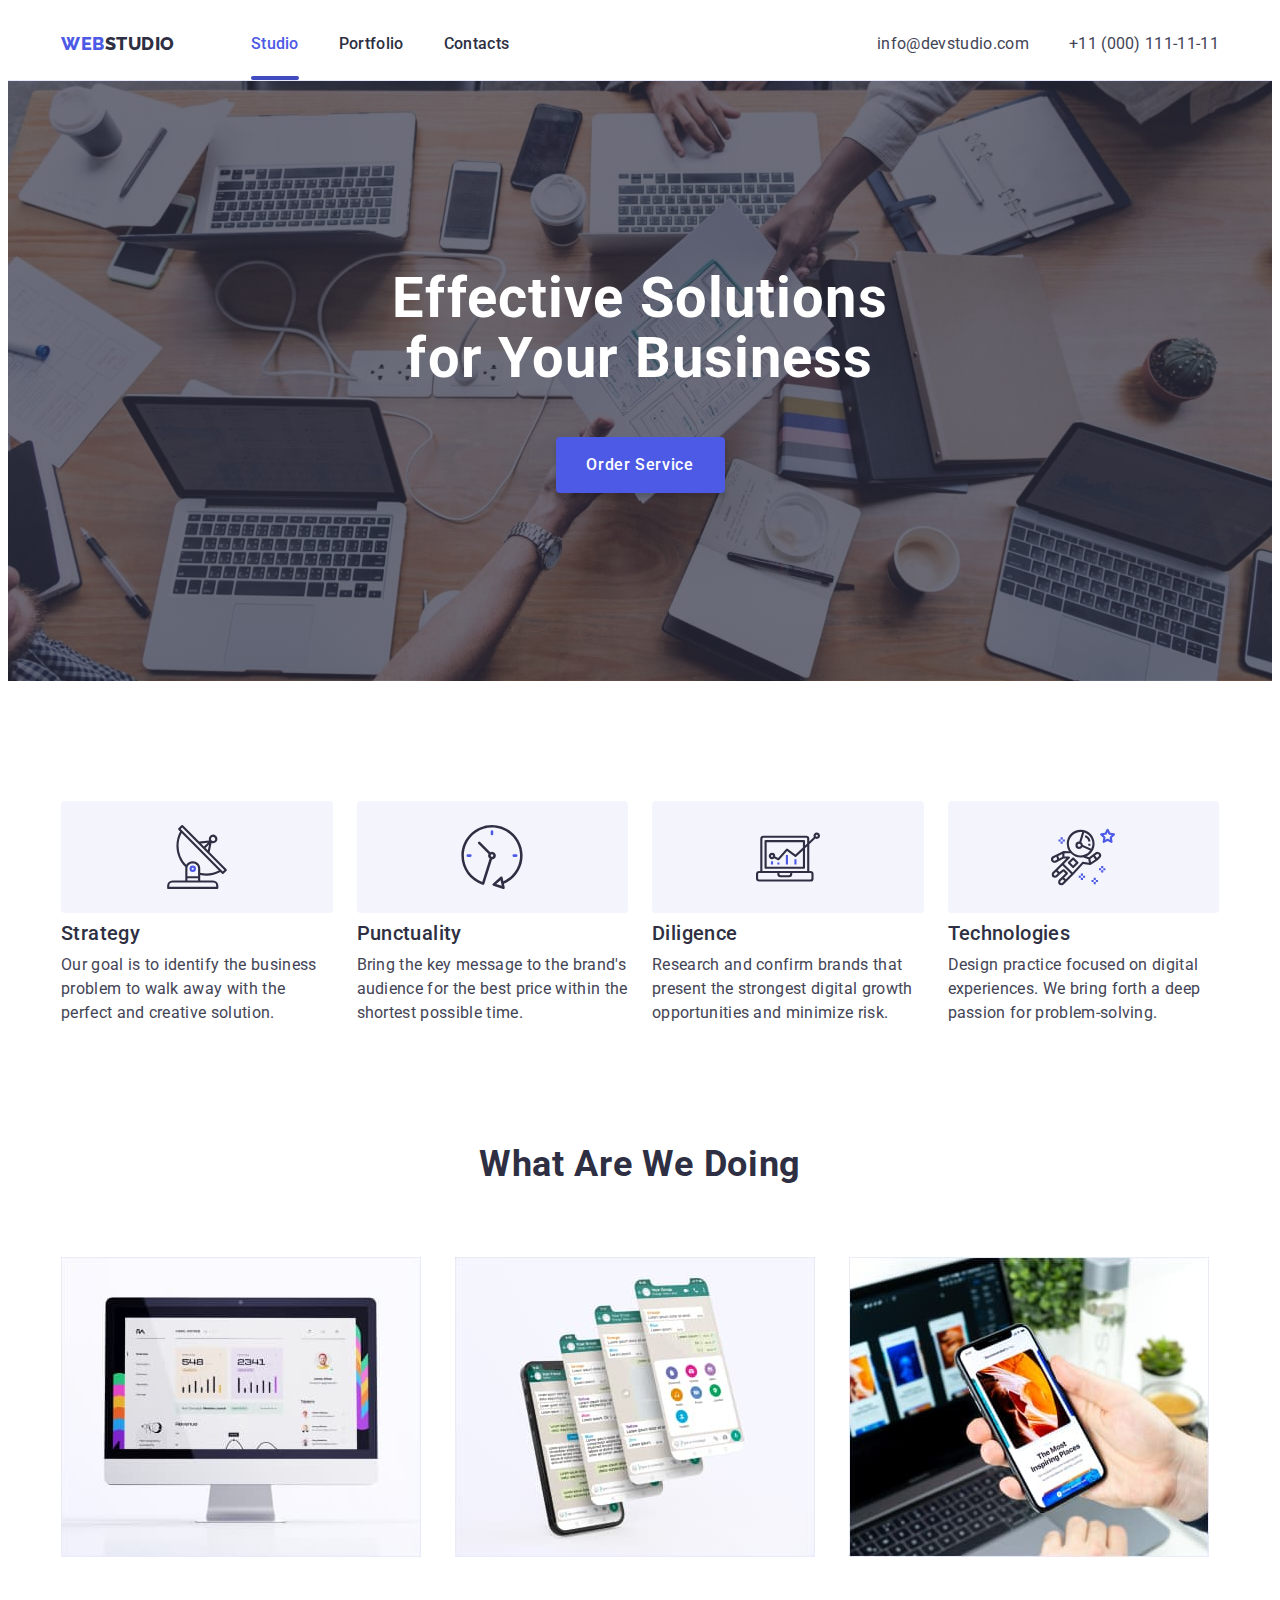
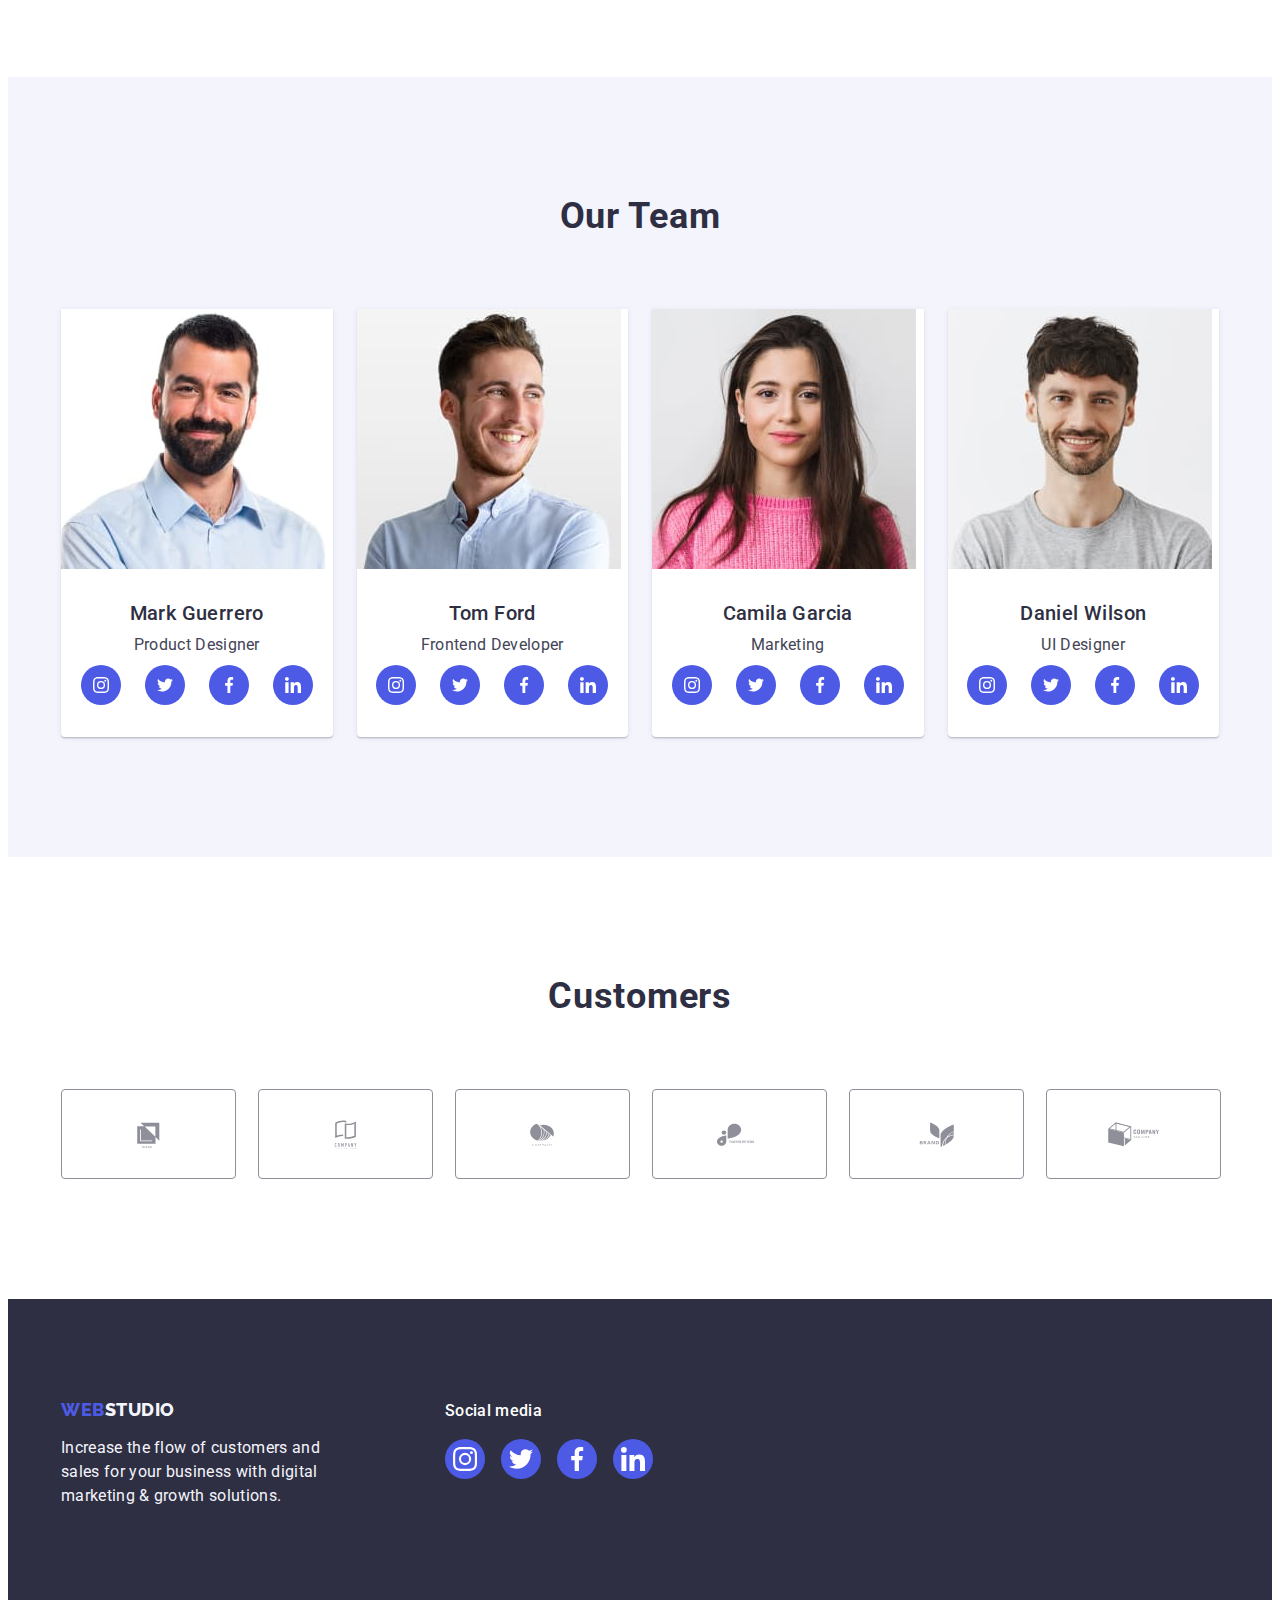
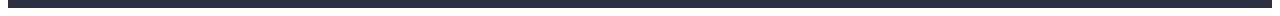
==== index.html @ 75f18313 "hw5-index-trans" ====
<!DOCTYPE html>
<html lang="en">
<head>
    <meta charset="UTF-8">
    <meta http-equiv="X-UA-Compatible" content="IE=edge">
    <meta name="viewport" content="width=device-width, initial-scale=1.0">
    <title>WebStudio</title>
    <link rel="preconnect" href="https://fonts.googleapis.com">
    <link rel="preconnect" href="https://fonts.gstatic.com" crossorigin>
    <link href="https://fonts.googleapis.com/css2?family=Raleway:wght@800&family=Roboto:wght@400;500;700&display=swap" rel="stylesheet">
    <link rel="stylesheet" href="https://cdnjs.cloudflare.com/ajax/libs/modern-normalize/1.1.0/modern-normalize.min.css" integrity="sha512-wpPYUAdjBVSE4KJnH1VR1HeZfpl1ub8YT/NKx4PuQ5NmX2tKuGu6U/JRp5y+Y8XG2tV+wKQpNHVUX03MfMFn9Q==" crossorigin="anonymous" referrerpolicy="no-referrer" />
    <link rel="stylesheet" href="./css/styles.css">
</head>
<body>
    <header class="header">
        <div class="container header-container">
            <nav class="header-nav">
                <a href="./index.html" class="link logo">Web<span class="logo-part">Studio</span></a>
                <ul class="header-list list">
                    <li class="nav-item"><a href="./index.html" class="link nav-link current">Studio</a></li>
                    <li><a href="./portfolio.html" class="link nav-link">Portfolio</a></li>
                    <li><a href="" class="link nav-link">Contacts</a></li>
                </ul>
            </nav>
            <address class="address-list">
            <ul class="contact-list list">
                <li><a href="mailto:info@devstudio.com" class="link contact-link">info@devstudio.com</a></li>
                <li><a href="tel:+110001111111" class="link contact-link">+11 (000) 111-11-11</a></li>
            </ul>
            </address>
        </div>
    </header> 
    <main>
    <!--Hero-->   
    <section class="hero-section">
        <h1 class="hero-title">Effective Solutions for Your Business</h1>
        <button type="button" class="hero-btn">Order Service</button>
    </section>
    <!--benefits section-->
    <section class="benefits section">
        <div class="container">
            <h2 hidden class="section-title">Our advantages</h2>
        <ul class="list benefits-list">
            <li class="benefits-item">
                <div class="benefits-pic">
                    <svg width="64" height="64">
                    <use href="./images/icons.svg#icon-strategy"></use>
                    </svg>
                </div>
                <h3 class="list-title">Strategy</h3>
                <p class="list-text">Our goal is to identify the business problem to walk away with the perfect and creative solution. </p>
            </li>
            <li class="benefits-item">
                <div class="benefits-pic">
                    <svg width="64" height="64">
                    <use href="./images/icons.svg#icon-punctuality"></use>
                    </svg>
                </div>
                <h3 class="list-title">Punctuality</h3>
                <p class="list-text">Bring the key message to the brand's audience for the best price within the shortest possible time.</p>
            </li>
            <li class="benefits-item">
                <div class="benefits-pic">
                    <svg width="64" height="64">
                    <use href="./images/icons.svg#icon-diligence"></use>
                    </svg>
                </div>
                <h3 class="list-title">Diligence</h3>
                <p class="list-text">Research and confirm brands that present the strongest digital growth opportunities and minimize risk.</p>
            </li>
            <li class="benefits-item">
                <div class="benefits-pic">
                    <svg width="64" height="64">
                    <use href="./images/icons.svg#icon-technologies"></use>
                    </svg>
                </div>
                <h3 class="list-title">Technologies</h3>
                <p class="list-text">Design practice focused on digital experiences. We bring forth a deep passion for problem-solving.</p>
            </li>
        </ul>
        </div>
    </section>
    <!--What are we doing section-->
    <section class="works">
        <div class="container">
            <h2 class="section-title">What are we doing</h2>
        <ul class="list works-list">
            <li class="works-item"><img src="./images/interface.jpg" alt="Interface" width="360" height="300"></li>
            <li class="works-item"><img src="./images/chat-app.jpg" alt="Chat app" width="360" height="300"></li>
            <li class="works-item"><img src="./images/mobile-app.jpg" alt="Mobile app" width="360" height="300"></li>
        </ul>
        </div>
    </section>
    <!--Our Team section-->
    <section class="team-section section">
        <div class="container">
            <h2 class="section-title">Our Team</h2>
        <ul class="list team-list">
            <li class="team-item">
                <img class="team-pic" src="./images/mark-guerrero-photo.jpg" width="264" height="260" alt="Mark Guerrero">
                <div class="team-content">
                    <h3 class="team-title">Mark Guerrero</h3>
                    <p class="team-text">Product Designer</p>
                    <ul class="team-soc-list list">
                        <li class="team-soc-item"><a class="team-soc-link link" href="">
                            <svg class="team-soc-icon" width="16" height="16">
                            <use href="./images/icons.svg#icon-instagram"></use>
                            </svg>
                        </a></li>
                        <li class="team-soc-item"><a class="team-soc-link link" href="">
                            <svg class="team-soc-icon" width="16" height="16">
                            <use href="./images/icons.svg#icon-twitter"></use>
                            </svg>
                        </a></li>
                        <li class="team-soc-item"><a class="team-soc-link link" href="">
                            <svg class="team-soc-icon" width="16" height="16">
                            <use href="./images/icons.svg#icon-facebook"></use>
                            </svg>
                        </a></li>
                        <li class="team-soc-item"><a class="team-soc-link link" href="">
                            <svg class="team-soc-icon" width="16" height="16">
                            <use href="./images/icons.svg#icon-linkedin"></use>
                            </svg>
                        </a></li>
                    </ul>
                </div>
            </li>
            <li class="team-item">
                <img class="team-pic" src="./images/tom-ford-photo.jpg" width="264" height="260" alt="Tom Ford">
                <div class="team-content">
                    <h3 class="team-title">Tom Ford</h3>
                    <p class="team-text">Frontend Developer</p>
                    <ul class="team-soc-list list">
                        <li class="team-soc-item"><a class="team-soc-link link" href="">
                                <svg class="team-soc-icon" width="16" height="16">
                                <use href="./images/icons.svg#icon-instagram"></use>
                                </svg>
                            </a></li>
                        <li class="team-soc-item"><a class="team-soc-link link" href="">
                                <svg class="team-soc-icon" width="16" height="16">
                                <use href="./images/icons.svg#icon-twitter"></use>
                                </svg>
                            </a></li>
                        <li class="team-soc-item"><a class="team-soc-link link" href="">
                                <svg class="team-soc-icon" width="16" height="16">
                                <use href="./images/icons.svg#icon-facebook"></use>
                                </svg>
                            </a></li>
                        <li class="team-soc-item"><a class="team-soc-link link" href="">
                                <svg class="team-soc-icon" width="16" height="16">
                                <use href="./images/icons.svg#icon-linkedin"></use>
                                </svg>
                            </a></li>
                    </ul>
                </div>
            </li>
            <li class="team-item">
                <img class="team-pic" src="./images/camila-garcia-photo.jpg" width="264" height="260" alt="Camila Garcia">
                <div class="team-content">
                    <h3 class="team-title">Camila Garcia</h3>
                    <p class="team-text">Marketing</p>
                    <ul class="team-soc-list list">
                        <li class="team-soc-item"><a class="team-soc-link link" href="">
                                <svg class="team-soc-icon" width="16" height="16">
                                <use href="./images/icons.svg#icon-instagram"></use>
                                </svg>
                            </a></li>
                        <li class="team-soc-item"><a class="team-soc-link link" href="">
                                <svg class="team-soc-icon" width="16" height="16">
                                <use href="./images/icons.svg#icon-twitter"></use>
                                </svg>
                            </a></li>
                        <li class="team-soc-item"><a class="team-soc-link link" href="">
                                <svg class="team-soc-icon" width="16" height="16">
                                <use href="./images/icons.svg#icon-facebook"></use>
                                </svg>
                            </a></li>
                        <li class="team-soc-item"><a class="team-soc-link link" href="">
                                <svg class="team-soc-icon" width="16" height="16">
                                <use href="./images/icons.svg#icon-linkedin"></use>
                                </svg>
                            </a></li>
                    </ul>
                </div>
            </li>
            <li class="team-item">
                <img class="team-pic" src="./images/daniel-wilson-photo.jpg" width="264" height="260" alt="Daniel Wilson">
                <div class="team-content">
                    <h3 class="team-title">Daniel Wilson</h3>
                    <p class="team-text">UI Designer</p>
                    <ul class="team-soc-list list">
                        <li class="team-soc-item"><a class="team-soc-link link" href="">
                                <svg class="team-soc-icon" width="16" height="16">
                                <use href="./images/icons.svg#icon-instagram"></use>
                                </svg>
                            </a></li>
                        <li class="team-soc-item"><a class="team-soc-link link" href="">
                                <svg class="team-soc-icon" width="16" height="16">
                                <use href="./images/icons.svg#icon-twitter"></use>
                                </svg>
                            </a></li>
                        <li class="team-soc-item"><a class="team-soc-link link" href="">
                                <svg class="team-soc-icon" width="16" height="16">
                                <use href="./images/icons.svg#icon-facebook"></use>
                                </svg>
                            </a></li>
                        <li class="team-soc-item"><a class="team-soc-link link" href="">
                                <svg class="team-soc-icon" width="16" height="16">
                                <use href="./images/icons.svg#icon-linkedin"></use>
                                </svg>
                            </a></li>
                    </ul>
                </div>
            </li>
        </ul>
        </div>
    </section>
    <!--Customers-->
    <section class="section">
        <div class="container">
            <h2 class="section-title">Customers</h2>
            <ul class="customer-list list">
                <li class="customers-item">
                    <a class="customers-link link" href="">
                        <svg class="customers-icon" width="104" height="56">
                            <use href="./images/icons.svg#icon-company1"></use>
                        </svg>
                    </a>
                </li>
                <li class="customers-item">
                    <a class="customers-link link" href="">
                        <svg class="customers-icon" width="104" height="56">
                            <use href="./images/icons.svg#icon-company2"></use>
                        </svg>
                    </a>
                </li>
                <li class="customers-item">
                    <a class="customers-link link" href="">
                        <svg class="customers-icon" width="104" height="56">
                            <use href="./images/icons.svg#icon-company3"></use>
                        </svg>
                    </a>
                </li>
                <li class="customers-item">
                    <a class="customers-link link" href="">
                        <svg class="customers-icon" width="104" height="56">
                        <use href="./images/icons.svg#icon-company4"></use>
                        </svg>
                    </a>
                </li>
                <li class="customers-item">
                    <a class="customers-link link" href="">
                        <svg class="customers-icon" width="104" height="56">
                            <use href="./images/icons.svg#icon-company5"></use>
                        </svg>
                    </a>
                </li>
                <li class="customers-item">
                    <a class="customers-link link" href="">
                        <svg class="customers-icon" width="104" height="56">
                            <use href="./images/icons.svg#icon-company6"></use>
                        </svg>
                    </a>
                </li>
            </ul>
        </div>

    </section>
    </main>
    <!--Footer-->
    <footer class="footer-section">
        <div class="container footer-container">
            <div class="footer-content">
                <a href="./index.html" class="link footer-logo">Web<span class="footer-logo-part">Studio</span></a>
                <p class="footer-text">Increase the flow of customers and sales for your business with digital marketing & growth solutions.</p>
            </div>

            <div class="footer-soc">
                <p class="footer-soc-title">Social media</p>
                <ul class="footer-soc-list list">
                    <li class="footer-soc-item">
                        <a class="footer-soc-link link" href="">
                            <svg class="footer-soc-icon" width="24" height="24">
                                <use href="./images/icons.svg#icon-instagram-footer"></use>
                            </svg>
                        </a>
                    </li>
                    <li class="footer-soc-item">
                        <a class="footer-soc-link link" href="">
                            <svg class="footer-soc-icon" width="24" height="24">
                                <use href="./images/icons.svg#icon-twitter-footer"></use>
                            </svg>
                        </a>
                    </li>
                    <li class="footer-soc-item">
                        <a class="footer-soc-link link" href="">
                            <svg class="footer-soc-icon" width="24" height="24">
                                <use href="./images/icons.svg#icon-facebook-footer"></use>
                            </svg>
                        </a>
                    </li>
                    <li class="footer-soc-item">
                        <a class="footer-soc-link link" href="">
                            <svg class="footer-soc-icon" width="24" height="24">
                                <use href="./images/icons.svg#icon-linkedin-footer"></use>
                            </svg>
                        </a>
                    </li>
                </ul>
            </div>
        </div>
        </footer>
    <script src="./js/modal.js"></script>
</body>
</html>
---- css/styles.css ----
:root {
    --primary-text-color:#434455;
    --secondary-text-color:#2E2F42;
    --alternate-text-color: #F4F4FD;
    --accent-color:#4D5AE5;
    --primary-font-family:'Roboto', sans-serif;
    --background-main-color:#FFFFFF;
    --background-accent-color:#2E2F42;
    --background-alternate-color:#F4F4FD;
    --pressed-state-color:#404BBF;
    --bg-gradient: linear-gradient(rgba(46, 47, 66, 0.7), rgba(46, 47, 66, 0.7));
    --time-trans: 250ms cubic-bezier(0.4, 0, 0.2, 1);
}

p,
h1,
h2,
h3,
h4,
h5,
h6 {
    margin: 0;
}

ul {
    margin: 0;
    padding-left: 0;
}

img {
    display: block;
}

body {
    font-family: var(--primary-font-family);
    color: var(--primary-text-color);
    font-size: 16px;
    background-color: var(--background-main-color);
}
.link {
    text-decoration: none;
}
.nav-link.current {
    color: var(--accent-color);
}
.list {
    list-style: none;
}

.container {
    width: 1158px;
    padding-left: 15px;
    padding-right: 15px;
    margin-left: auto;
    margin-right: auto;
}

.section {
    padding-top: 120px;
    padding-bottom: 120px;
  }

/* Header */

.header {
    border-bottom: 1px solid #E7E9FC;
}
.header-container {
    display: flex;
    align-items: center;
}
.logo {
    margin-right: 76px;
    font-family: 'Raleway', sans-serif;
    font-weight: 800;
    font-size: 18px;
    line-height: 1.17;
    letter-spacing: 0.03em;
    color: var(--accent-color);
    text-transform: uppercase;
}
.logo-part {
    color: var(--secondary-text-color);
}

.header-list {
    display: flex;
    gap: 40px;
}
.header-nav {
    display: flex;
    align-items: center;
    margin-right: auto;
}
.nav-link {
    display: block;
    font-weight: 500;
    line-height: calc(24 / 16);
    letter-spacing: 0.02em;
    color: var(--secondary-text-color);

    padding-top: 24px;
    padding-bottom: 24px;

    transition: color var(--time-trans)
}
.nav-link:hover,
.nav-link:focus,
.current {
    color: var(--pressed-state-color);
}

.current::after {
    content: '';
    position: absolute;
    left: 0;
    bottom: 0;
    display: block;
    width: 100%;
    height: 4px;
    border-radius: 2px;
    background-color: var(--pressed-state-color);
}

.nav-item {
    position: relative;
}

.contact-link {
    color: inherit;
    line-height: calc(24 / 16);
    letter-spacing: 0.02em;
    font-style: normal;
    transition: color var(--time-trans)
}
.contact-link:hover,
.contact-link:focus {
    color: var(--pressed-state-color);
}
.address-list {
    font-style: normal;
}
.contact-list {
    display: flex;
    gap: 40px;
}

/* Hero */
.hero-section {
    padding-top: 188px;
    padding-bottom: 188px;
    background-color: var(--background-accent-color);
    text-align: center;
    background-image: var(--bg-gradient), url(../images/hero-bg.jpg);
    background-repeat: no-repeat;
    background-position: center;
    background-size: cover;
    max-width: 1440px;
    margin-left: auto;
    margin-right: auto;
}
.hero-title {
    max-width: 496px;
    margin-bottom: 48px;
    margin-left: auto;
    margin-right: auto;
    font-weight: 700;
    font-size: 56px;
    line-height: 1.07;
    letter-spacing: 0.02em;
    color: #FFFFFF;
}
.hero-btn {
    min-width: 169px;
    height: 56px;
    font-family: inherit;
    font-weight: 500;
    font-size: 16px;
    line-height: calc(24 / 16);
    letter-spacing: 0.04em;
    color: #FFFFFF;
    background-color: var(--accent-color);
    box-shadow: 0px 4px 4px rgba(0, 0, 0, 0.15);
    border-radius: 4px;
    border: none;
    cursor: pointer;

    transition: background-color var(--time-trans)
}
.hero-btn:hover,
.hero-btn:focus {
    background-color: var(--pressed-state-color);
}


/* benefits section */
.benefits-list {
    display: flex;
    gap: 24px;
}

.section-title {
    margin-bottom: 72px;
    font-size: 36px;
    line-height: 1.11;
    letter-spacing: 0.02em;
    text-align: center;
    text-transform: capitalize;
    color: var(--secondary-text-color);
}

.benefits-item {
    width: calc((100% - 72px) / 4);
}

.benefits-pic {
    display: flex;
    justify-content: center;
    align-items: center;
    background: var(--background-alternate-color);
    height: 112px;
    border-radius: 4px;
    margin-bottom: 8px;
}

.list-title {
    font-weight: 500;
    font-size: 20px;
    line-height: calc(24 / 20);
    letter-spacing: 0.02em;
    color: var(--secondary-text-color);
    margin-bottom: 8px;
}
.list-text {
    line-height: calc(24 / 16);
    letter-spacing: 0.02em;
}

/* Works */
.works {
    padding-bottom: 120px;
}
.works-list {
    display: flex;
    gap: 24px;
}
.works-item {
    width: calc((100% - 48px) / 3);
}


/* Our Team section */
.team-section {
    background-color: var(--background-alternate-color);
}
.team-list {
    display: flex;
    gap: 24px;
}
.team-content {
    padding: 32px 0;
}
.team-title {
    font-weight: 500;
    font-size: 20px;
    line-height: calc(24 / 20);
    letter-spacing: 0.02em;
    text-align: center;
    color: var(--secondary-text-color);
    margin-bottom: 8px;
}
.team-text {
    line-height: calc(24 / 16);
    letter-spacing: 0.02em;
    text-align: center;
    margin-bottom: 8px;
}
.team-item {
    width: calc((100% - 72px) / 4);
    background-color: var(--background-main-color);
    box-shadow: 0px 1px 6px rgba(46, 47, 66, 0.08), 0px 1px 1px rgba(46, 47, 66, 0.16), 0px 2px 1px rgba(46, 47, 66, 0.08);
    border-radius: 0px 0px 4px 4px;
}

.team-soc-list {
    display: flex;
    justify-content: center;
    gap: 24px;
}

.team-soc-item {
    width: 40px;
    height: 40px;
}

.team-soc-link {
    display: flex;
    align-items: center;
    justify-content: center;
    width: 100%;
    height: 100%;
    border-radius: 50%;
    background-color: var(--accent-color);
    color: var(--background-main-color);
    transition: var(--time-trans);
}

.team-soc-icon {
    fill: currentColor;
}
.team-soc-link:hover,
.team-soc-link:focus {
    background-color: var(--pressed-state-color);
}

/* Customers */

.customer-list {
    display: flex;
    gap: 24px;
}

.customers-item {
    width: calc((100% - 24px * 5) / 6);
}

.customers-link {
    display: flex;
    justify-content: center;
    align-items: center;
    width: 100%;
    height: 88px;
    border: 1px solid #8e8f99;
    border-radius: 4px;
    color: #8e8f99;  

    transition: color var(--time-trans), border-color var(--time-trans);
}

.customers-icon {
    fill: currentColor;
}

.customers-link:hover,
.customers-link:focus {
    color: var(--pressed-state-color);
    border-color: var(--pressed-state-color);
}


/* Portfolio */
.portfolio {
    padding-top: 96px;
    padding-bottom: 120px;
}
.button-list {
    display: flex;
    gap: 24px;
    justify-content: center;
    margin-bottom: 72px;
}
.portfolio-btn {
    padding: 12px 24px;
    font-family: inherit;
    font-weight: 500;
    font-size: 16px;
    line-height: calc(24 / 16);
    letter-spacing: 0.04em;
    color: var(--accent-color);
    background-color: var(--background-alternate-color);
    border-radius: 4px;
    border: 1px solid #E7E9FC;
    cursor: pointer;
}
.portfolio-btn:hover,
.portfolio-btn:focus,
.portfolio-btn:active {
    color: #FFFFFF;
    background-color: var(--pressed-state-color);
    box-shadow: 0px 3px 1px rgba(0, 0, 0, 0.1), 0px 2px 1px rgba(0, 0, 0, 0.08), 0px 2px 2px rgba(0, 0, 0, 0.12);
    border-color: var(--pressed-state-color);
}
.portfolio-list {
    display: flex;
    flex-wrap: wrap;
    gap: 48px 24px;
}
.portfolio-list li {
    width: calc((100% - 48px) / 3);
}
.portfolio-item {
    max-width: 360px;
}

.portfolio-link {
    display: block;
}

.portfolio-link:hover,
.portfolio-link:focus {
    box-shadow: 0px 1px 6px rgba(46, 47, 66, 0.08), 0px 1px 1px rgba(46, 47, 66, 0.16), 0px 2px 1px rgba(46, 47, 66, 0.08);
}

.portfolio-content {
    padding: 32px 0 32px 16px;
    border: 1px solid #E7E9FC;  
    border-top: none;
}
.portfolio-title {
    margin-bottom: 8px;
    font-weight: 500;
    font-size: 20px;
    line-height: calc(24 / 20);
    letter-spacing: 0.02em;
    color: var(--secondary-text-color);
}
.portfolio-text {
    line-height: calc(24/16);
    letter-spacing: 0.02em;
    color: var(--primary-text-color);
}

/* Footer */

.footer-container {
    display: flex;
}

.footer-section {
    background-color: var(--background-accent-color);
    padding-top: 100px;
    padding-bottom: 100px;
}
.footer-content {
    width: 264px;
}
.footer-logo {
    font-family: 'Raleway', sans-serif;
    font-weight: 800;
    font-size: 18px;
    line-height: 1.17;
    letter-spacing: 0.03em;
    color: var(--accent-color);
    text-transform: uppercase;
}
.footer-logo-part {
    color: var(--alternate-text-color);
}
.footer-text {
    margin-top: 16px;
    line-height: calc(24 / 16);
    letter-spacing: 0.02em;
    color: var(--alternate-text-color);
}

.footer-soc {
    width: 208px;
    height: 80px;
    margin-left: 120px;
}

.footer-soc-title {
    font-weight: 500;
    line-height: calc(24 / 16);
    letter-spacing: 0.02em;
    color: #FFFFFF;
    margin-bottom: 16px;
}

.footer-soc-list {
    display: flex;
    gap: 16px;
}

.footer-soc-item {
    width: 40px;
    height: 40px;
}

.footer-soc-link {
    display: flex;
    align-items: center;
    justify-content: center;
    width: 100%;
    height: 100%;
    border-radius: 50%;
    background-color: var(--accent-color);
    color: #FFFFFF;

    transition: background-color var(--time-trans);
}

.footer-soc-link:hover,
.footer-soc-link:focus {
    background-color: #31D0AA;
}

.footer-soc-icon {
    fill: currentColor;
}
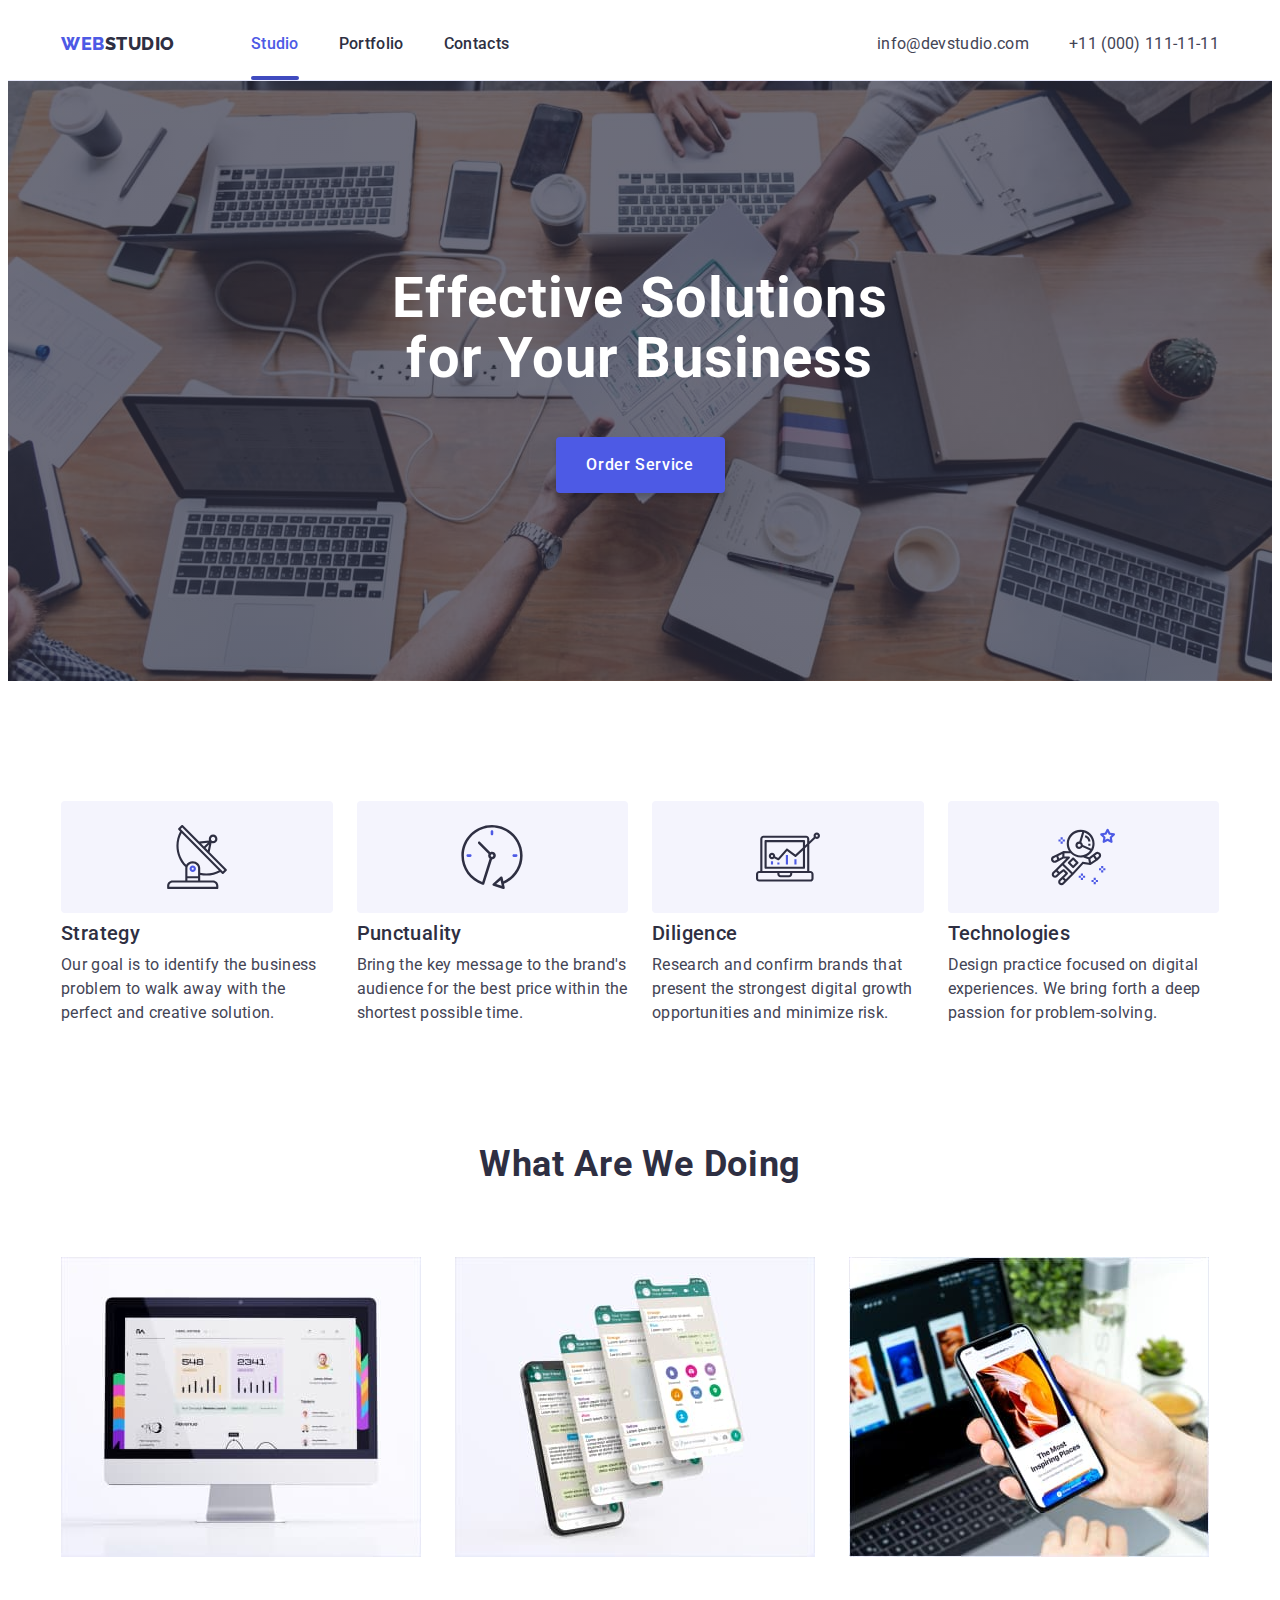
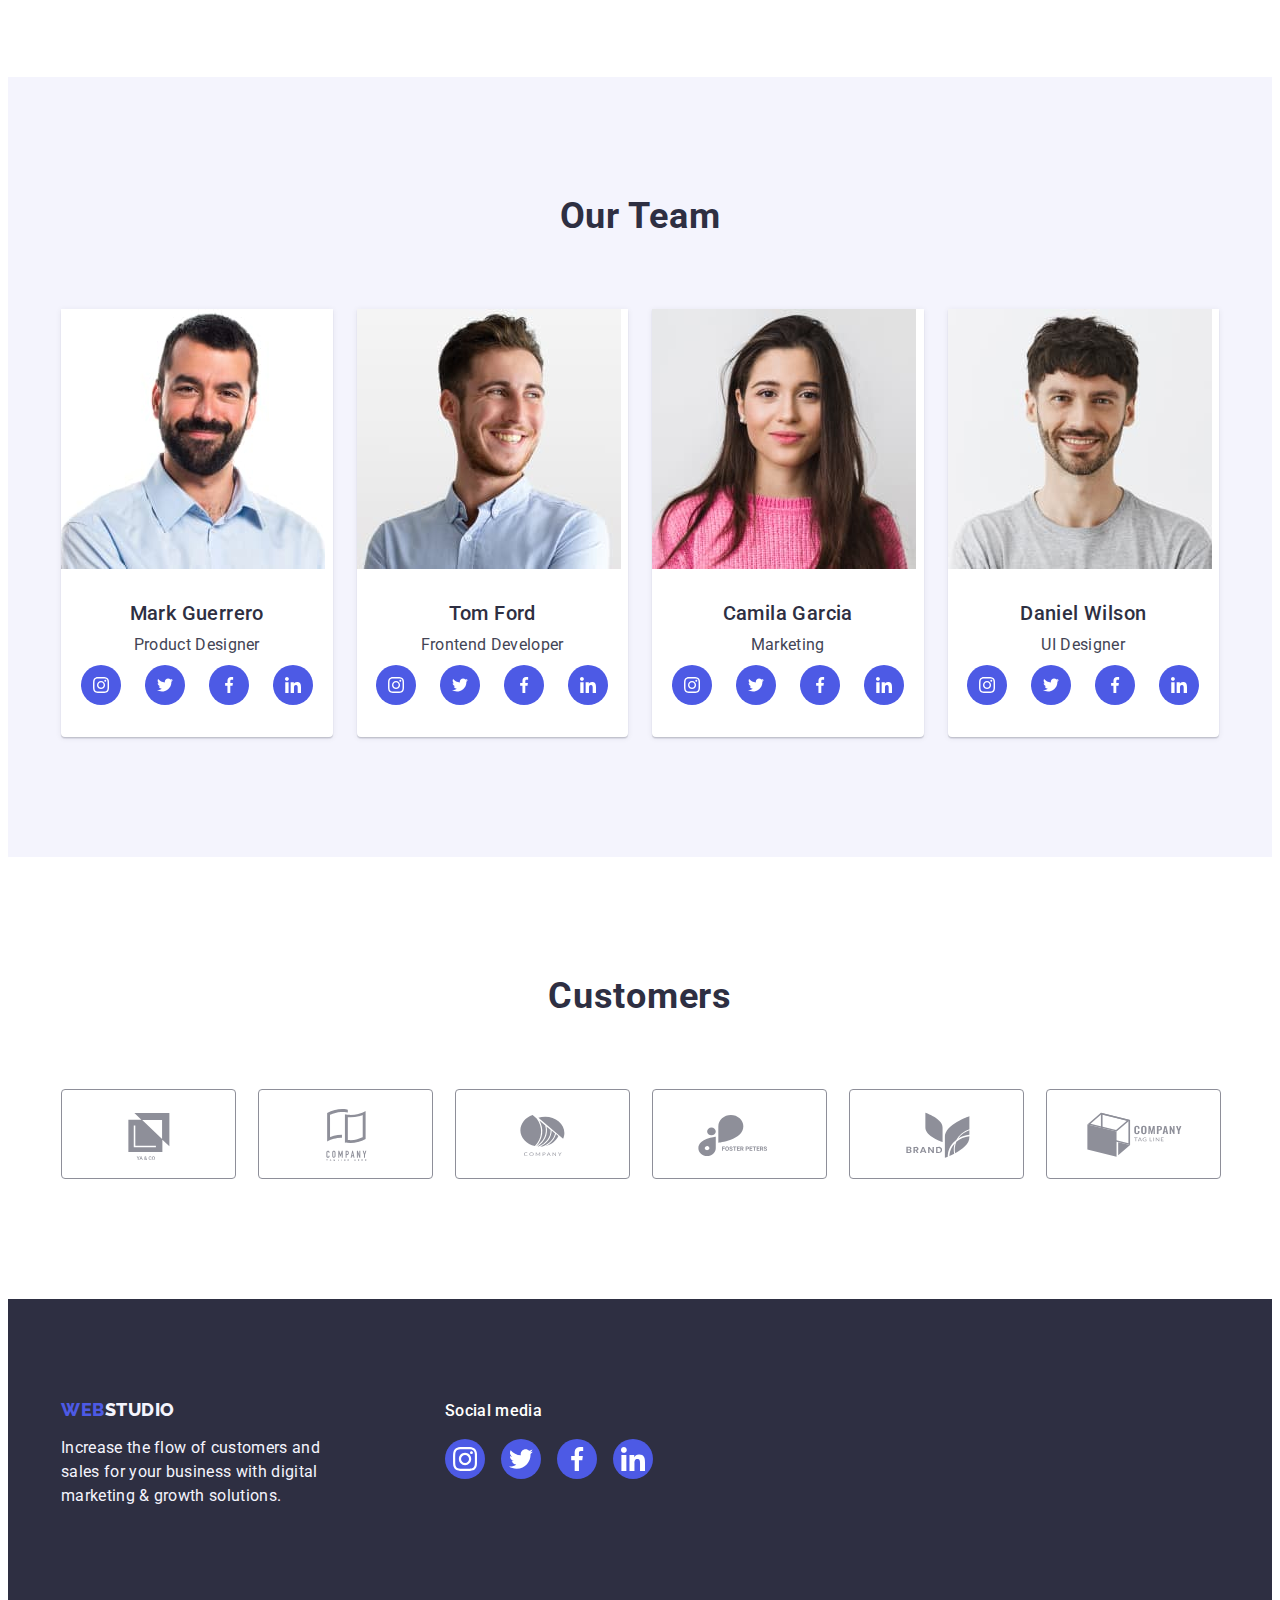
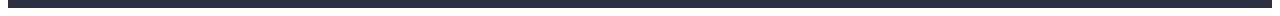
==== commit c76ffb83: "hw5-check-fix" ====
--- a/index.html
+++ b/index.html
@@ -34,7 +34,7 @@
     <!--Hero-->   
     <section class="hero-section">
         <h1 class="hero-title">Effective Solutions for Your Business</h1>
-        <button type="button" class="hero-btn">Order Service</button>
+        <button type="button" class="hero-btn" data-modal-open>Order Service</button>
     </section>
     <!--benefits section-->
     <section class="benefits section">
@@ -310,6 +310,19 @@
             </div>
         </div>
         </footer>
+
+    <!--Popup-->
+
+    <div class="backdrop is-hidden" data-modal>
+        <div class="modal">
+            <button type="button" class="modal-btn" data-modal-close>
+                <svg class="close-btn" width="8" height="8">
+                    <use href="./images/icons.svg#icon-close-modal"></use>
+                </svg>
+            </button>
+        </div>
+    </div>
+
     <script src="./js/modal.js"></script>
 </body>
 </html>--- a/css/styles.css
+++ b/css/styles.css
@@ -371,6 +371,11 @@
     border-radius: 4px;
     border: 1px solid #E7E9FC;
     cursor: pointer;
+
+    transition: background-color var(--time-trans), 
+    color var(--time-trans),
+    box-shadow var(--time-trans),
+    border-color var(--time-trans);
 }
 .portfolio-btn:hover,
 .portfolio-btn:focus,
@@ -391,9 +396,13 @@
 .portfolio-item {
     max-width: 360px;
 }
+.portfolio-item:hover .portfolio-cover-text {
+    transform: translate(0);
+}
 
 .portfolio-link {
     display: block;
+    transition: box-shadow var(--time-trans);
 }
 
 .portfolio-link:hover,
@@ -418,6 +427,25 @@
     line-height: calc(24/16);
     letter-spacing: 0.02em;
     color: var(--primary-text-color);
+}
+
+.portfolio-cover-text {
+    position: absolute;
+    top: 0;
+    left: 0;
+    line-height: calc(24/16);
+    letter-spacing: 0.02em;
+    color: var(--alternate-text-color);
+    background-color: var(--accent-color);
+    padding: 40px 32px 0;
+    height: 100%;
+    width: 100%;
+    transform: translateY(100%);
+    transition: transform var(--time-trans);
+}
+.portfolio-cover-wrap {
+    position: relative;
+    overflow: hidden;
 }
 
 /* Footer */
@@ -497,4 +525,78 @@
 
 .footer-soc-icon {
     fill: currentColor;
-}+}
+
+/* Popup */
+
+.backdrop {
+    position: fixed;
+    top: 0;
+    left: 0;
+    width: 100%;
+    height: 100%;
+    background-color: rgba(46, 47, 66, 0.4);
+    opacity: 1;
+    transition: opacity var(--time-trans), visibility var(--time-trans);
+}
+
+.backdrop.is-hidden {
+    opacity: 0;
+    pointer-events: none;
+    visibility: hidden;
+}
+
+.backdrop.is-hidden .modal {
+    transform: translate(-50%, -50%) scale(0.5);
+}
+
+.modal {
+    position: absolute;
+    top: 50%;
+    left: 50%;
+    transform: translate(-50%, -50%) scale(1);
+
+    min-width: 408px;
+    min-height: 576px;
+    background-color: #FCFCFC;
+    box-shadow: 0px 1px 1px rgba(0, 0, 0, 0.14), 0px 1px 3px rgba(0, 0, 0, 0.12), 0px 2px 1px rgba(0, 0, 0, 0.2);
+    border-radius: 4px;
+
+    transition: transform 250ms cubic-bezier(0, .99, .52, 1.16);
+}
+.modal-btn {
+    position: absolute;
+    top: 24px;
+    right: 24px;
+    width: 24px;
+    height: 24px;
+    
+    display: flex;
+    justify-content: center;
+    align-items: center;       
+    cursor: pointer;
+    
+    background-color: #E7E9FC;
+    border: 1px solid rgba(0, 0, 0, 0.1);
+    border-radius: 50%;
+    transition: background-color var(--time-trans),
+    border var(--time-trans),
+    color var(--time-trans);
+}
+
+.modal-btn:hover,
+.modal-btn:focus {
+    background-color: var(--pressed-state-color);
+    border: 1px solid var(--pressed-state-color);
+}
+
+.close-btn {
+    fill: #2e2f42;
+    transition: fill var(--time-trans)
+}
+
+.modal-btn:hover > .close-btn,
+.modal-btn:focus > .close-btn {
+    fill: #ffffff;
+}
+
